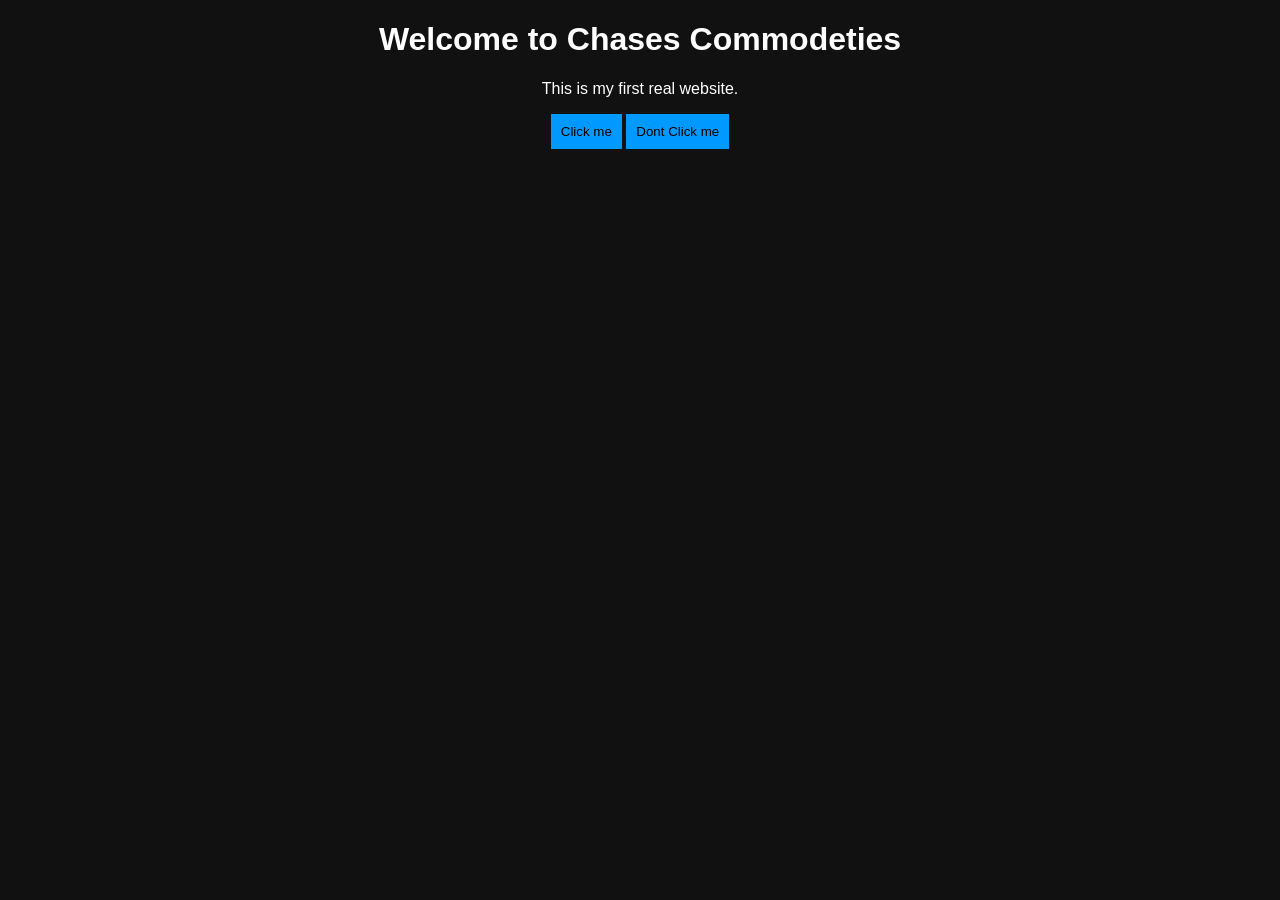
==== index.html @ eac537cf "Add files via upload" ====
<!DOCTYPE html>
<html>
<head>
  <title>My Website</title>
  <link rel="stylesheet" href="style.css">
</head>

<body>
  <h1>Welcome to Chases Commodeties</h1>
  <p>This is my first real website.</p>

  <button onclick="sayHello()">Click me</button>
  <button onclick="sayHelloNo()">Dont Click me</button>

  <script src="script.js"></script>
</body>
</html>
---- style.css ----
body {
  background-color: #111;
  color: white;
  font-family: Arial;
  text-align: center;
}

button {
  padding: 10px;
  background: rgb(0, 153, 255);
  border: none;
  cursor: pointer;
}
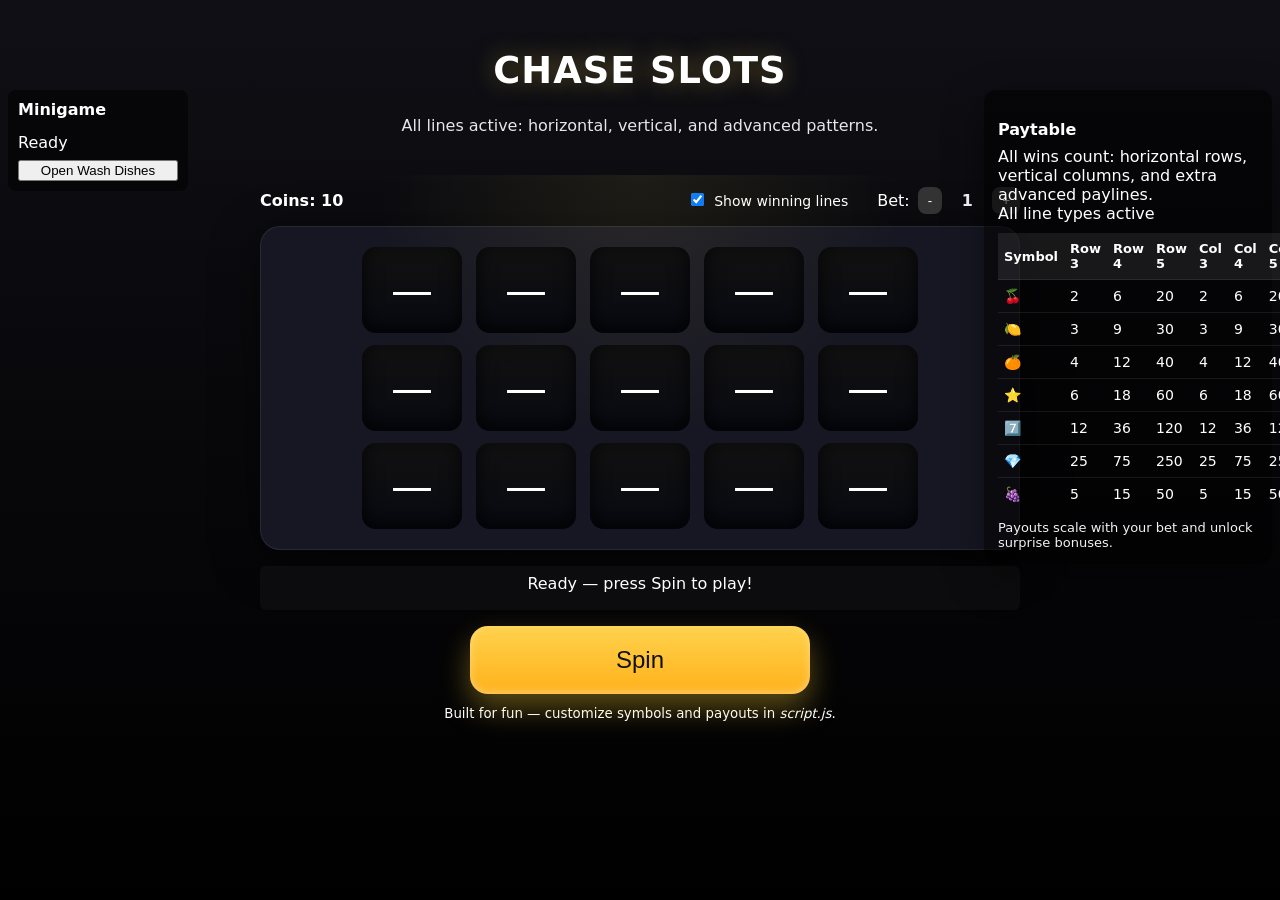
==== commit fc151ea1: "Add files via upload" ====
--- a/index.html
+++ b/index.html
@@ -1,17 +1,108 @@
 <!DOCTYPE html>
 <html>
-<head>
-  <title>My Website</title>
-  <link rel="stylesheet" href="style.css">
-</head>
+  <head>
+    <meta charset="utf-8">
+    <meta name="viewport" content="width=device-width,initial-scale=1">
+    <title>Chase Slots</title>
+    <link rel="stylesheet" href="style.css">
+  </head>
+  <body>
+    <header>
+      <h1>Chase Slots</h1>
+      <p>All lines active: horizontal, vertical, and advanced patterns.</p>
+    </header>
 
-<body>
-  <h1>Welcome to Chases Commodeties</h1>
-  <p>This is my first real website.</p>
+    <!-- Left sidebar: always-available mini-game launcher/panel -->
+    <aside class="sidebar-left" id="sidebarLeft">
+      <div class="mini-panel">
+        <h3>Minigame</h3>
+        <div id="miniStatus">Ready</div>
+        <button id="openMini">Open Wash Dishes</button>
+      </div>
+      <div id="miniGamePanel" class="mini-game-panel hidden">
+        <h4>Wash Dishes</h4>
+        <div class="mini-controls">
+          <div>Time: <span id="miniTimer">0</span>s</div>
+          <div>Washed: <span id="washedCount">0</span></div>
+        </div>
+        <div id="plates" class="plates"></div>
+        <div class="mini-actions">
+          <button id="startMini">Start</button>
+          <button id="closeMiniPanel">Close</button>
+        </div>
+      </div>
+    </aside>
 
-  <button onclick="sayHello()">Click me</button>
-  <button onclick="sayHelloNo()">Dont Click me</button>
+    <main class="slot-wrap">
+      <div class="controls">
+        <div class="coins">Coins: <span id="coins">0</span></div>
+        <div class="options">
+          <label class="showlines"><input id="showLines" type="checkbox" checked> Show winning lines</label>
+          <div class="bet">
+            Bet: <button id="betDown">-</button> <span id="bet">1</span> <button id="betUp">+</button>
+          </div>
+        </div>
+      </div>
 
-  <script src="script.js"></script>
-</body>
+      <div class="slot">
+        <div class="reels" id="reels">
+          <!-- 5 columns x 3 rows -->
+          <div class="col" data-col="0">
+            <div class="cell" data-row="0">—</div>
+            <div class="cell" data-row="1">—</div>
+            <div class="cell" data-row="2">—</div>
+          </div>
+          <div class="col" data-col="1">
+            <div class="cell" data-row="0">—</div>
+            <div class="cell" data-row="1">—</div>
+            <div class="cell" data-row="2">—</div>
+          </div>
+          <div class="col" data-col="2">
+            <div class="cell" data-row="0">—</div>
+            <div class="cell" data-row="1">—</div>
+            <div class="cell" data-row="2">—</div>
+          </div>
+          <div class="col" data-col="3">
+            <div class="cell" data-row="0">—</div>
+            <div class="cell" data-row="1">—</div>
+            <div class="cell" data-row="2">—</div>
+          </div>
+          <div class="col" data-col="4">
+            <div class="cell" data-row="0">—</div>
+            <div class="cell" data-row="1">—</div>
+            <div class="cell" data-row="2">—</div>
+          </div>
+        </div>
+      </div>
+
+      <div class="status">
+        <div id="message">Good luck!</div>
+      </div>
+
+      <div class="bottom-spin">
+        <button id="spinBtn" class="big-spin">Spin</button>
+      </div>
+
+      <div id="minigame" class="minigame hidden">
+        <div class="minigame-msg">Out of coins! Use the Wash Dishes minigame (left) to earn coins.</div>
+        <div><button id="closeMini">Close</button></div>
+      </div>
+    </main>
+
+    <!-- Right-side paytable/menu -->
+    <aside class="paytable" id="paytable">
+      <h3>Paytable</h3>
+      <div id="payRules">Winning rule: horizontal rows, vertical columns, and bonus paylines.</div>
+      <div id="lineInfo">All line types active</div>
+      <table id="payTableGrid">
+        <thead><tr><th>Symbol</th><th>Row 3</th><th>Row 4</th><th>Row 5</th><th>Col 3</th><th>Col 4</th><th>Col 5</th></tr></thead>
+        <tbody></tbody>
+      </table>
+      <div class="legend">Payouts scale with your bet and unlock surprise bonuses.</div>
+    </aside>
+      <small>Built for fun — customize symbols and payouts in <em>script.js</em>.</small>
+    </footer>
+
+    <script src="script.js"></script>
+  </body>
 </html>
--- a/style.css
+++ b/style.css
@@ -1,13 +1,96 @@
-body {
-  background-color: #111;
-  color: white;
-  font-family: Arial;
-  text-align: center;
+:root{
+  --bg:#0f0f15;
+  --panel:#171723;
+  --accent:#57d01f;
+  --danger:#d31010;
 }
+body{
+  margin:0;
+  min-height:100vh;
+  background:linear-gradient(180deg,var(--bg),#000);
+  color:#fff;
+  font-family:system-ui,Segoe UI,Arial;
+  display:flex;
+  flex-direction:column;
+  align-items:center;
+}
+header{padding:24px;text-align:center;position:relative;z-index:10;}
+header h1{font-size:2.3rem;letter-spacing:1px;text-transform:uppercase;text-shadow:0 0 24px rgba(255,215,80,0.35);animation:glow 3s ease-in-out infinite;}
+header p{opacity:.9;margin-top:8px;}
+.slot-wrap{width:100%;max-width:760px;padding:12px;position:relative;}
+.slot-wrap::before{content:'';position:absolute;inset:0;background:radial-gradient(circle at top center, rgba(255,230,90,0.08), transparent 40%);pointer-events:none;}
+.controls{display:flex;justify-content:space-between;align-items:center;margin-bottom:12px}
+.coins{font-weight:700}
+.actions button{margin-left:8px;padding:10px 14px;border-radius:6px;border:none;background:var(--accent);color:#051;cursor:pointer}
+.actions button#spinBtn{background:#ffd24d;color:#111}
+.controls .bet{display:inline-flex;align-items:center;gap:8px;margin-left:12px}
+.bottom-spin{margin-top:16px;text-align:center}
+.big-spin{width:100%;max-width:340px;padding:20px 0;font-size:24px;border-radius:18px;border:none;background:linear-gradient(180deg,#ffd24d,#ffb11a);color:#111;cursor:pointer;box-shadow:0 14px 30px rgba(255,210,50,0.35), inset 0 -2px 8px rgba(255,255,255,0.35);animation:pulse 1.8s ease-in-out infinite;transition:transform .2s, box-shadow .2s;}
+.big-spin:hover{transform:scale(1.02);box-shadow:0 18px 36px rgba(255,210,50,0.4), inset 0 -2px 12px rgba(255,255,255,0.45);}
+.big-spin:active{transform:translateY(2px) scale(0.98);}
+.controls .bet button{padding:6px 10px;border-radius:8px;border:none;background:#333;color:#fff;cursor:pointer;transition:transform .15s, background .15s;}
+.controls .bet button:hover{background:#444;transform:scale(1.05);}
+.controls .bet span{min-width:34px;display:inline-block;text-align:center;font-weight:700}
+.slot{background:var(--panel);border-radius:20px;padding:20px;box-shadow:0 10px 45px rgba(0,0,0,0.55);border:1px solid rgba(255,255,255,0.08);}
+.reels{display:flex;gap:14px;justify-content:center;animation:reel-shake 1.2s ease-in-out both;}
+.col{display:flex;flex-direction:column;gap:12px}
+.cell{width:100px;height:86px;background:linear-gradient(180deg,#111,#090a12);border-radius:14px;display:flex;align-items:center;justify-content:center;font-size:42px;box-shadow:inset 0 -6px 20px rgba(0,0,0,0.8);transition:transform .18s, box-shadow .18s, background .18s;}
+.cell.spinning{transform:translateY(-6px) scale(1.02);opacity:0.9;}
+.status{margin-top:16px;text-align:center}
+#message{padding:8px 10px;background:rgba(255,255,255,0.03);border-radius:6px;min-height:28px}
+/* mini-game */
+.minigame{margin-top:12px;background:rgba(255,255,255,0.02);padding:12px;border-radius:8px}
+.minigame.hidden{display:none}
+.chests{display:flex;gap:8px;justify-content:center;margin:8px 0}
+.chest{padding:10px 16px;border-radius:8px;border:none;background:#ffd27a;cursor:pointer}
+.minigame-msg{font-size:14px;margin-bottom:6px}
+footer{opacity:.7;padding:18px}
 
-button {
-  padding: 10px;
-  background: rgb(0, 153, 255);
-  border: none;
-  cursor: pointer;
-}+button:active{transform:translateY(1px)}
+
+/* Left sidebar mini-game */
+.sidebar-left{position:fixed;left:8px;top:90px;width:160px;background:rgba(0,0,0,0.5);padding:10px;border-radius:8px;color:#fff;z-index:30}
+.sidebar-left h3{margin:0 0 6px 0;font-size:16px}
+.mini-panel{display:flex;flex-direction:column;gap:8px}
+.mini-game-panel{margin-top:10px;background:rgba(255,255,255,0.02);padding:8px;border-radius:6px}
+.mini-game-panel .plates{display:grid;grid-template-columns:repeat(4,32px);gap:6px;justify-content:center}
+.plate{width:32px;height:32px;border-radius:6px;background:#fff8;border:2px solid #fff4;display:flex;align-items:center;justify-content:center;cursor:pointer}
+.plate.washed{background:#9ee7a3}
+.plate.dirty{background:#e8b77a;border-color:#d98a2e}
+.mini-actions{display:flex;gap:6px;justify-content:center;margin-top:8px}
+.mini-actions button{padding:6px 8px;border-radius:6px;border:none;background:#ffd27a}
+.mini-controls{display:flex;justify-content:space-between;font-size:13px;margin-bottom:6px}
+
+/* Paytable (right) */
+.paytable{position:fixed;right:8px;top:90px;width:260px;background:rgba(0,0,0,0.55);padding:14px;border-radius:12px;color:#fff;z-index:25;box-shadow:0 14px 40px rgba(0,0,0,0.4);}
+.paytable table{width:100%;border-collapse:collapse;margin-top:10px;font-size:14px}
+.paytable th{font-size:13px;text-align:left;padding:8px 6px}
+.paytable td{font-size:14px;padding:8px 6px}
+.legend{font-size:13px;opacity:0.95;margin-top:10px}
+.paytable h3{margin-bottom:8px;font-size:1rem;}
+.paytable thead{background:rgba(255,255,255,0.08);border-radius:8px;}
+.paytable tbody tr{border-top:1px solid rgba(255,255,255,0.08);}
+
+.hidden{display:none}
+
+/* Lever on right */
+.lever-right{position:fixed;right:250px;top:140px;width:110px;background:rgba(0,0,0,0.45);padding:8px;border-radius:10px;color:#fff;z-index:40;text-align:center}
+.lever-base{height:40px;background:linear-gradient(180deg,#333,#111);border-radius:6px;margin:6px 0}
+.lever{width:48px;height:48px;border-radius:50%;border:none;background:linear-gradient(180deg,#ffd24d,#ffb11a);font-size:18px;cursor:pointer;box-shadow:0 4px 10px rgba(0,0,0,0.6)}
+.lever:active{transform:translateY(2px) rotate(6deg)}
+.lever-right .on{color:#7cff7c}
+.lever-right #leverState{font-size:12px;margin-top:6px}
+
+/* confetti */
+.confetti-piece{position:fixed;pointer-events:none;z-index:60;width:8px;height:12px;border-radius:2px;opacity:0.95}
+
+/* highlight winning cells */
+.cell.highlight{box-shadow:0 0 22px rgba(255,210,50,0.95), inset 0 -8px 24px rgba(255,180,50,0.45);transform:scale(1.12);animation:flash 0.6s ease-in-out;}
+
+.controls .showlines{margin-right:12px;font-size:14px}
+.controls .showlines input{margin-right:6px}
+
+@keyframes pulse{0%{transform:scale(1);box-shadow:0 14px 30px rgba(255,210,50,0.35);}50%{transform:scale(1.02);box-shadow:0 18px 36px rgba(255,210,50,0.45);}100%{transform:scale(1);box-shadow:0 14px 30px rgba(255,210,50,0.35);}}
+@keyframes flash{0%{transform:scale(1);opacity:1;}50%{transform:scale(1.12);opacity:.98;}100%{transform:scale(1);opacity:1;}}
+@keyframes glow{0%{text-shadow:0 0 14px rgba(255,210,70,0.3);}50%{text-shadow:0 0 32px rgba(255,255,170,0.55);}100%{text-shadow:0 0 14px rgba(255,210,70,0.3);}}
+@keyframes reel-shake{0%,100%{transform:translateX(0);}25%{transform:translateX(-2px);}75%{transform:translateX(2px);}}
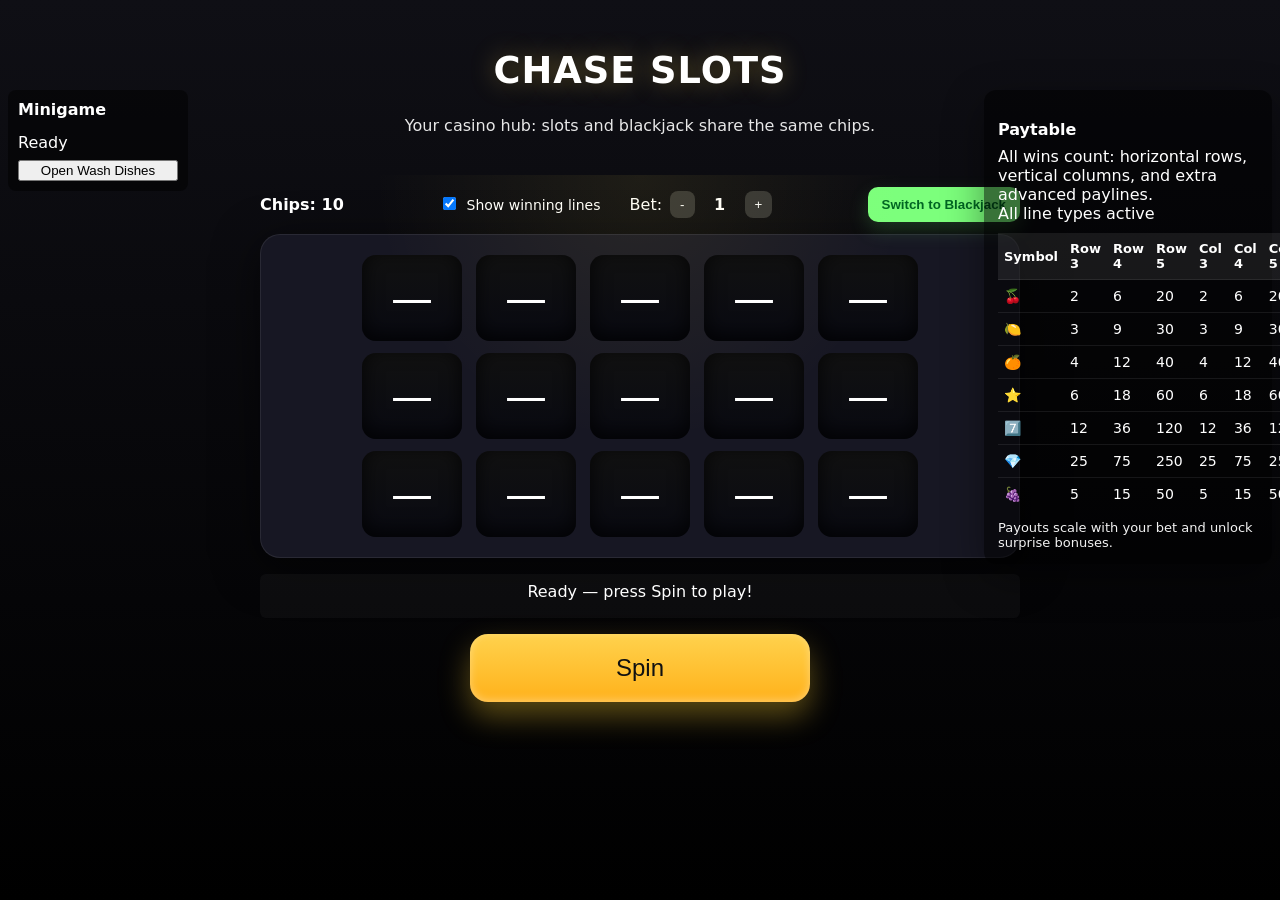
==== commit bf455c4b: "Add files via upload" ====
--- a/index.html
+++ b/index.html
@@ -9,7 +9,7 @@
   <body>
     <header>
       <h1>Chase Slots</h1>
-      <p>All lines active: horizontal, vertical, and advanced patterns.</p>
+      <p>Your casino hub: slots and blackjack share the same chips.</p>
     </header>
 
     <!-- Left sidebar: always-available mini-game launcher/panel -->
@@ -35,12 +35,15 @@
 
     <main class="slot-wrap">
       <div class="controls">
-        <div class="coins">Coins: <span id="coins">0</span></div>
+        <div class="coins">Chips: <span id="coins">0</span></div>
         <div class="options">
           <label class="showlines"><input id="showLines" type="checkbox" checked> Show winning lines</label>
           <div class="bet">
             Bet: <button id="betDown">-</button> <span id="bet">1</span> <button id="betUp">+</button>
           </div>
+        </div>
+        <div class="mode-switch">
+          <button id="modeBtn">Switch to Blackjack</button>
         </div>
       </div>
 
@@ -83,8 +86,24 @@
         <button id="spinBtn" class="big-spin">Spin</button>
       </div>
 
+      <div id="blackjackPanel" class="blackjack hidden">
+        <h3>Blackjack</h3>
+        <div class="bj-info">
+          <div class="hand-label"><strong>Dealer</strong></div>
+          <div id="dealerHand" class="hand-row"></div>
+          <div class="hand-label"><strong>You</strong></div>
+          <div id="playerHand" class="hand-row"></div>
+          <div class="bj-status" id="bjMessage">Use your bet and press Deal.</div>
+        </div>
+        <div class="bj-actions">
+          <button id="dealBtn">Deal</button>
+          <button id="hitBtn" disabled>Hit</button>
+          <button id="standBtn" disabled>Stand</button>
+        </div>
+      </div>
+
       <div id="minigame" class="minigame hidden">
-        <div class="minigame-msg">Out of coins! Use the Wash Dishes minigame (left) to earn coins.</div>
+        <div class="minigame-msg">Out of chips! Use the Wash Dishes minigame (left) to earn chips.</div>
         <div><button id="closeMini">Close</button></div>
       </div>
     </main>
@@ -100,8 +119,7 @@
       </table>
       <div class="legend">Payouts scale with your bet and unlock surprise bonuses.</div>
     </aside>
-      <small>Built for fun — customize symbols and payouts in <em>script.js</em>.</small>
-    </footer>
+    <footer></footer>
 
     <script src="script.js"></script>
   </body>
--- a/style.css
+++ b/style.css
@@ -19,11 +19,13 @@
 header p{opacity:.9;margin-top:8px;}
 .slot-wrap{width:100%;max-width:760px;padding:12px;position:relative;}
 .slot-wrap::before{content:'';position:absolute;inset:0;background:radial-gradient(circle at top center, rgba(255,230,90,0.08), transparent 40%);pointer-events:none;}
-.controls{display:flex;justify-content:space-between;align-items:center;margin-bottom:12px}
+.controls{display:flex;justify-content:space-between;align-items:center;margin-bottom:12px;flex-wrap:wrap;gap:10px}
 .coins{font-weight:700}
 .actions button{margin-left:8px;padding:10px 14px;border-radius:6px;border:none;background:var(--accent);color:#051;cursor:pointer}
 .actions button#spinBtn{background:#ffd24d;color:#111}
 .controls .bet{display:inline-flex;align-items:center;gap:8px;margin-left:12px}
+.mode-switch button{padding:10px 14px;border-radius:10px;border:none;background:#7cff7c;color:#062;cursor:pointer;font-weight:700;box-shadow:0 8px 20px rgba(124,255,124,0.18);transition:transform .2s;}
+.mode-switch button:hover{transform:scale(1.03)}
 .bottom-spin{margin-top:16px;text-align:center}
 .big-spin{width:100%;max-width:340px;padding:20px 0;font-size:24px;border-radius:18px;border:none;background:linear-gradient(180deg,#ffd24d,#ffb11a);color:#111;cursor:pointer;box-shadow:0 14px 30px rgba(255,210,50,0.35), inset 0 -2px 8px rgba(255,255,255,0.35);animation:pulse 1.8s ease-in-out infinite;transition:transform .2s, box-shadow .2s;}
 .big-spin:hover{transform:scale(1.02);box-shadow:0 18px 36px rgba(255,210,50,0.4), inset 0 -2px 12px rgba(255,255,255,0.45);}
@@ -42,6 +44,23 @@
 .minigame{margin-top:12px;background:rgba(255,255,255,0.02);padding:12px;border-radius:8px}
 .minigame.hidden{display:none}
 .chests{display:flex;gap:8px;justify-content:center;margin:8px 0}
+
+.blackjack{margin-top:16px;background:rgba(255,255,255,0.05);padding:16px;border-radius:14px;box-shadow:0 10px 30px rgba(0,0,0,0.35);}
+.blackjack.hidden{display:none}
+.blackjack h3{margin-top:0;font-size:1.1rem;text-align:center}
+.bj-info{display:grid;gap:10px;margin-bottom:12px;font-size:14px}
+.hand-label{font-size:14px;font-weight:700;text-align:center;}
+.hand-row{display:flex;gap:10px;justify-content:center;flex-wrap:wrap}
+.card{width:72px;height:100px;border-radius:16px;background:#fff;color:#111;box-shadow:0 16px 35px rgba(0,0,0,0.22);position:relative;padding:10px;display:flex;flex-direction:column;justify-content:space-between;transform:scale(1);}
+.card.deal{animation:deal 0.5s ease forwards;}
+.card.red{color:#c62828;}
+.card-corner{font-size:14px;font-weight:700;}
+.card-corner.bottom{transform:rotate(180deg);}
+.card-center{font-size:34px;line-height:1;text-align:center;}
+.bj-status{margin-top:8px;padding:12px 14px;border-radius:12px;background:rgba(255,255,255,0.08);}
+.bj-actions{display:flex;gap:10px;justify-content:center;flex-wrap:wrap}
+.bj-actions button{padding:10px 14px;border:none;border-radius:10px;background:#ffd24d;color:#111;cursor:pointer;min-width:80px;}
+.bj-actions button:disabled{opacity:.4;cursor:not-allowed;}
 .chest{padding:10px 16px;border-radius:8px;border:none;background:#ffd27a;cursor:pointer}
 .minigame-msg{font-size:14px;margin-bottom:6px}
 footer{opacity:.7;padding:18px}
@@ -91,6 +110,12 @@
 .controls .showlines input{margin-right:6px}
 
 @keyframes pulse{0%{transform:scale(1);box-shadow:0 14px 30px rgba(255,210,50,0.35);}50%{transform:scale(1.02);box-shadow:0 18px 36px rgba(255,210,50,0.45);}100%{transform:scale(1);box-shadow:0 14px 30px rgba(255,210,50,0.35);}}
+@keyframes deal{0%{opacity:0;transform:translateY(-40px) rotate(-10deg) scale(0.84);}50%{opacity:1;transform:translateY(10px) rotate(5deg) scale(1.02);}100%{opacity:1;transform:translateY(0) rotate(0deg) scale(1);}}
+.outcome-popup{position:fixed;left:50%;top:18%;transform:translateX(-50%) scale(0.8);padding:16px 22px;border-radius:18px;font-size:20px;font-weight:800;letter-spacing:0.04em;z-index:999;opacity:0;pointer-events:none;transition:transform .25s ease, opacity .25s ease, filter .25s ease;filter:blur(2px);}
+.outcome-popup.visible{opacity:1;transform:translateX(-50%) scale(1);filter:blur(0);}
+.outcome-popup.win{background:rgba(60,215,110,0.96);color:#061;box-shadow:0 18px 45px rgba(60,215,110,0.3);}
+.outcome-popup.lose{background:rgba(220,70,70,0.96);color:#ffe7e7;box-shadow:0 18px 45px rgba(220,70,70,0.28);}
+.outcome-popup.neutral{background:rgba(255,205,55,0.96);color:#111;box-shadow:0 18px 45px rgba(255,205,55,0.28);}
 @keyframes flash{0%{transform:scale(1);opacity:1;}50%{transform:scale(1.12);opacity:.98;}100%{transform:scale(1);opacity:1;}}
 @keyframes glow{0%{text-shadow:0 0 14px rgba(255,210,70,0.3);}50%{text-shadow:0 0 32px rgba(255,255,170,0.55);}100%{text-shadow:0 0 14px rgba(255,210,70,0.3);}}
 @keyframes reel-shake{0%,100%{transform:translateX(0);}25%{transform:translateX(-2px);}75%{transform:translateX(2px);}}
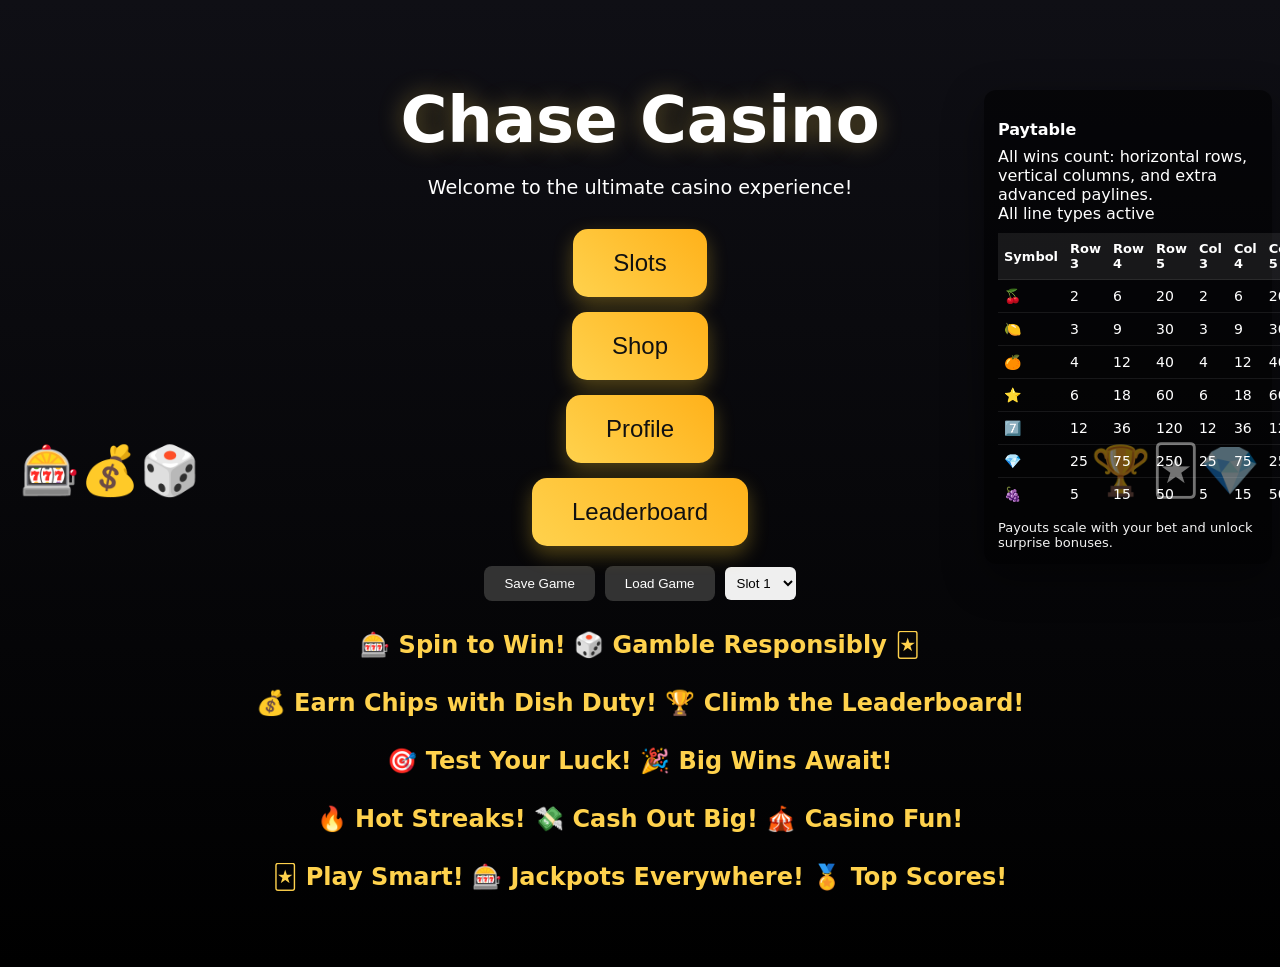
==== commit ffb809ab: "Shop Update!!!!!!!!!! CLick in the index in order to open in your browser ;)" ====
--- a/index.html
+++ b/index.html
@@ -7,118 +7,180 @@
     <link rel="stylesheet" href="style.css">
   </head>
   <body>
-    <header>
-      <h1>Chase Slots</h1>
-      <p>Your casino hub: slots and blackjack share the same chips.</p>
-    </header>
+    <div id="mainMenu" class="main-menu">
+      <div class="menu-decoration left">🎰💰🎲</div>
+      <h1>Chase Casino</h1>
+      <p id="menuComment">Welcome to the ultimate casino experience!</p>
+      <div class="menu-options">
+        <button id="menuSlots">Slots</button>
+        <button id="menuShop">Shop</button>
+        <button id="menuProfile">Profile</button>
+        <button id="menuLeaderboard">Leaderboard</button>
+      </div>
+      <div class="save-load">
+        <button id="saveGame">Save Game</button>
+        <button id="loadGame">Load Game</button>
+        <select id="saveSlot">
+          <option value="1">Slot 1</option>
+          <option value="2">Slot 2</option>
+          <option value="3">Slot 3</option>
+        </select>
+      </div>
+      <div class="menu-decoration right">🏆🃏💎</div>
+      <div class="moving-text">🎰 Spin to Win! 🎲 Gamble Responsibly 🃏</div>
+      <div class="moving-text">💰 Earn Chips with Dish Duty! 🏆 Climb the Leaderboard!</div>
+      <div class="moving-text">🎯 Test Your Luck! 🎉 Big Wins Await!</div>
+      <div class="moving-text">🔥 Hot Streaks! 💸 Cash Out Big! 🎪 Casino Fun!</div>
+      <div class="moving-text">🃏 Play Smart! 🎰 Jackpots Everywhere! 🏅 Top Scores!</div>
+    </div>
 
-    <!-- Left sidebar: always-available mini-game launcher/panel -->
-    <aside class="sidebar-left" id="sidebarLeft">
-      <div class="mini-panel">
-        <h3>Minigame</h3>
-        <div id="miniStatus">Ready</div>
-        <button id="openMini">Open Wash Dishes</button>
-      </div>
-      <div id="miniGamePanel" class="mini-game-panel hidden">
-        <h4>Wash Dishes</h4>
-        <div class="mini-controls">
-          <div>Time: <span id="miniTimer">0</span>s</div>
-          <div>Washed: <span id="washedCount">0</span></div>
+    <div id="gameContainer" class="game-container hidden">
+      <header>
+        <h1>Chase Slots</h1>
+        <p>Your casino hub: slots and blackjack share the same chips.</p>
+        <button id="backToMenu">Back to Menu</button>
+      </header>
+
+      <!-- Left sidebar: always-available mini-game launcher/panel -->
+      <aside class="sidebar-left" id="sidebarLeft">
+        <div class="mini-panel">
+          <h3>Dish Duty</h3>
+          <div id="miniStatus">Ready</div>
+          <button id="openMini">Start Dish Duty</button>
         </div>
-        <div id="plates" class="plates"></div>
-        <div class="mini-actions">
-          <button id="startMini">Start</button>
-          <button id="closeMiniPanel">Close</button>
-        </div>
-      </div>
-    </aside>
-
-    <main class="slot-wrap">
-      <div class="controls">
-        <div class="coins">Chips: <span id="coins">0</span></div>
-        <div class="options">
-          <label class="showlines"><input id="showLines" type="checkbox" checked> Show winning lines</label>
-          <div class="bet">
-            Bet: <button id="betDown">-</button> <span id="bet">1</span> <button id="betUp">+</button>
+        <div id="miniGamePanel" class="mini-game-panel hidden">
+          <h4>Dish Duty</h4>
+          <div class="mini-controls">
+            <div>Time: <span id="miniTimer">30</span>s</div>
+            <div>Washed: <span id="washedCount">0</span></div>
+            <div>Score: <span id="miniScore">0</span></div>
+          </div>
+          <div id="plates" class="plates"></div>
+          <div class="mini-actions">
+            <button id="startMini">Start</button>
+            <button id="closeMiniPanel">Close</button>
           </div>
         </div>
-        <div class="mode-switch">
-          <button id="modeBtn">Switch to Blackjack</button>
-        </div>
-      </div>
+      </aside>
 
-      <div class="slot">
-        <div class="reels" id="reels">
-          <!-- 5 columns x 3 rows -->
-          <div class="col" data-col="0">
-            <div class="cell" data-row="0">—</div>
-            <div class="cell" data-row="1">—</div>
-            <div class="cell" data-row="2">—</div>
-          </div>
-          <div class="col" data-col="1">
-            <div class="cell" data-row="0">—</div>
-            <div class="cell" data-row="1">—</div>
-            <div class="cell" data-row="2">—</div>
-          </div>
-          <div class="col" data-col="2">
-            <div class="cell" data-row="0">—</div>
-            <div class="cell" data-row="1">—</div>
-            <div class="cell" data-row="2">—</div>
-          </div>
-          <div class="col" data-col="3">
-            <div class="cell" data-row="0">—</div>
-            <div class="cell" data-row="1">—</div>
-            <div class="cell" data-row="2">—</div>
-          </div>
-          <div class="col" data-col="4">
-            <div class="cell" data-row="0">—</div>
-            <div class="cell" data-row="1">—</div>
-            <div class="cell" data-row="2">—</div>
+      <main class="slot-wrap">
+        <div class="controls">
+          <div class="coins">Chips: <span id="coins">0</span></div>
+          <div class="options">
+            <label class="showlines"><input id="showLines" type="checkbox" checked> Show winning lines</label>
+            <div class="bet">
+              Bet: <button id="betDown">-</button> <span id="bet">1</span> <button id="betUp">+</button>
+            </div>
           </div>
         </div>
+
+        <div class="slot">
+          <div class="reels" id="reels">
+            <!-- 5 columns x 3 rows -->
+            <div class="col" data-col="0">
+              <div class="cell" data-row="0">—</div>
+              <div class="cell" data-row="1">—</div>
+              <div class="cell" data-row="2">—</div>
+            </div>
+            <div class="col" data-col="1">
+              <div class="cell" data-row="0">—</div>
+              <div class="cell" data-row="1">—</div>
+              <div class="cell" data-row="2">—</div>
+            </div>
+            <div class="col" data-col="2">
+              <div class="cell" data-row="0">—</div>
+              <div class="cell" data-row="1">—</div>
+              <div class="cell" data-row="2">—</div>
+            </div>
+            <div class="col" data-col="3">
+              <div class="cell" data-row="0">—</div>
+              <div class="cell" data-row="1">—</div>
+              <div class="cell" data-row="2">—</div>
+            </div>
+            <div class="col" data-col="4">
+              <div class="cell" data-row="0">—</div>
+              <div class="cell" data-row="1">—</div>
+              <div class="cell" data-row="2">—</div>
+            </div>
+          </div>
+        </div>
+
+        <div class="status">
+          <div id="message">Good luck!</div>
+        </div>
+
+        <div class="bottom-spin">
+          <button id="spinBtn" class="big-spin">Spin</button>
+        </div>
+
+        </div>
+
+        <div id="minigame" class="minigame hidden">
+          <div class="minigame-msg">Out of chips! Use Dish Duty (left) to earn chips.</div>
+          <div><button id="closeMini">Close</button></div>
+        </div>
+      </main>
+
+      <!-- Right-side paytable/menu -->
+      <aside class="paytable" id="paytable">
+        <h3>Paytable</h3>
+        <div id="payRules">Winning rule: horizontal rows, vertical columns, and bonus paylines.</div>
+        <div id="lineInfo">All line types active</div>
+        <table id="payTableGrid">
+          <thead><tr><th>Symbol</th><th>Row 3</th><th>Row 4</th><th>Row 5</th><th>Col 3</th><th>Col 4</th><th>Col 5</th></tr></thead>
+          <tbody></tbody>
+        </table>
+        <div class="legend">Payouts scale with your bet and unlock surprise bonuses.</div>
+      </aside>
+    </div>
+
+    <!-- Shop -->
+    <div id="shopPanel" class="shop hidden">
+      <h2>Shop</h2>
+      <div class="shop-coins">Chips: <span id="shopCoins">0</span></div>
+      <p>Buy backgrounds and themes with your chips!</p>
+      <div class="shop-items">
+        <div class="shop-item" data-item="bg1" data-cost="10"><div class="item-preview" style="background: linear-gradient(45deg, #ff6b6b, #4ecdc4);"></div><h4>Neon Glow</h4><p>10 chips</p><button>Buy</button></div>
+        <div class="shop-item" data-item="bg2" data-cost="15"><div class="item-preview" style="background: linear-gradient(45deg, #667eea, #764ba2);"></div><h4>Purple Dream</h4><p>15 chips</p><button>Buy</button></div>
+        <div class="shop-item" data-item="bg3" data-cost="20"><div class="item-preview" style="background: linear-gradient(45deg, #f093fb, #f5576c);"></div><h4>Pink Sunset</h4><p>20 chips</p><button>Buy</button></div>
+        <div class="shop-item" data-item="bg4" data-cost="25"><div class="item-preview" style="background: linear-gradient(45deg, #4facfe, #00f2fe);"></div><h4>Ocean Blue</h4><p>25 chips</p><button>Buy</button></div>
+        <div class="shop-item" data-item="bg5" data-cost="30"><div class="item-preview" style="background: linear-gradient(45deg, #43e97b, #38f9d7);"></div><h4>Forest Green</h4><p>30 chips</p><button>Buy</button></div>
+        <div class="shop-item" data-item="theme1" data-cost="60"><div class="item-preview" style="background: #000; color: #ffd700;">Gold Theme</div><h4>Golden Casino</h4><p>60 chips</p><button>Buy</button></div>
+        <div class="shop-item" data-item="theme2" data-cost="65"><div class="item-preview" style="background: #222; color: #ff4500;">Red Hot</div><h4>Fiery Red</h4><p>65 chips</p><button>Buy</button></div>
+        <div class="shop-item" data-item="theme3" data-cost="70"><div class="item-preview" style="background: #07170b; color: #39ff14;">Matrix</div><h4>Matrix Green</h4><p>70 chips</p><button>Buy</button></div>
+        <div class="shop-item" data-item="bg6" data-cost="12"><div class="item-preview" style="background: linear-gradient(45deg, #ff9a9e, #fecfef);"></div><h4>Rose Petal</h4><p>12 chips</p><button>Buy</button></div>
+        <div class="shop-item" data-item="bg7" data-cost="18"><div class="item-preview" style="background: linear-gradient(45deg, #a8edea, #fed6e3);"></div><h4>Pastel Waves</h4><p>18 chips</p><button>Buy</button></div>
+        <div class="shop-item" data-item="bg8" data-cost="22"><div class="item-preview" style="background: linear-gradient(45deg, #d299c2, #fef9d7);"></div><h4>Lavender Bliss</h4><p>22 chips</p><button>Buy</button></div>
+        <div class="shop-item" data-item="bg9" data-cost="28"><div class="item-preview" style="background: linear-gradient(45deg, #667eea, #764ba2);"></div><h4>Deep Purple</h4><p>28 chips</p><button>Buy</button></div>
+        <div class="shop-item" data-item="bg10" data-cost="32"><div class="item-preview" style="background: linear-gradient(45deg, #f093fb, #f5576c);"></div><h4>Hot Pink</h4><p>32 chips</p><button>Buy</button></div>
+        <div class="shop-item" data-item="theme4" data-cost="75"><div class="item-preview" style="background: #000; color: #fff;">Classic Black</div><h4>Midnight</h4><p>75 chips</p><button>Buy</button></div>
+        <div class="shop-item" data-item="theme5" data-cost="80"><div class="item-preview" style="background: #fff; color: #000;">Light Mode</div><h4>Daylight</h4><p>80 chips</p><button>Buy</button></div>
+        <div class="shop-item" data-item="bg11" data-cost="14"><div class="item-preview" style="background: linear-gradient(45deg, #ffecd2, #fcb69f);"></div><h4>Peach Fuzz</h4><p>14 chips</p><button>Buy</button></div>
+        <div class="shop-item" data-item="bg12" data-cost="16"><div class="item-preview" style="background: linear-gradient(45deg, #a8c0ff, #3f2b96);"></div><h4>Blue Lagoon</h4><p>16 chips</p><button>Buy</button></div>
+        <div class="shop-item" data-item="bg13" data-cost="24"><div class="item-preview" style="background: linear-gradient(45deg, #ff9a9e, #fecfef, #ffecd2);"></div><h4>Triple Tone</h4><p>24 chips</p><button>Buy</button></div>
+        <div class="shop-item" data-item="bg14" data-cost="26"><div class="item-preview" style="background: linear-gradient(45deg, #667eea, #764ba2, #f093fb);"></div><h4>Rainbow Mix</h4><p>26 chips</p><button>Buy</button></div>
+        <div class="shop-item" data-item="theme6" data-cost="85"><div class="item-preview" style="background: #ffd700; color: #000;">Luxury Gold</div><h4>Premium Gold</h4><p>85 chips</p><button>Buy</button></div>
+        <div class="shop-item" data-item="theme7" data-cost="90"><div class="item-preview" style="background: #081a2d; color: #4dd2ff;">Neon Wave</div><h4>Neon Wave</h4><p>90 chips</p><button>Buy</button></div>
+        <div class="shop-item" data-item="theme8" data-cost="95"><div class="item-preview" style="background: #f4f0e6; color: #2b2b2b;">Ivory Luxe</div><h4>Ivory Luxe</h4><p>95 chips</p><button>Buy</button></div>
+        <div class="shop-item" data-item="theme9" data-cost="100"><div class="item-preview" style="background: #141026; color: #ff9bff;">Cosmic Glow</div><h4>Cosmic Glow</h4><p>100 chips</p><button>Buy</button></div>
       </div>
+      <button id="closeShop">Close Shop</button>
+    </div>
 
-      <div class="status">
-        <div id="message">Good luck!</div>
-      </div>
+    <!-- Profile -->
+    <div id="profilePanel" class="profile hidden">
+      <h2>Your Profile</h2>
+      <div id="profileStats"></div>
+      <button id="closeProfile">Back to Menu</button>
+    </div>
 
-      <div class="bottom-spin">
-        <button id="spinBtn" class="big-spin">Spin</button>
-      </div>
+    <!-- Leaderboard -->
+    <div id="leaderboardPanel" class="leaderboard hidden">
+      <h2>Leaderboard</h2>
+      <div id="leaderboardList"></div>
+      <button id="closeLeaderboard">Back to Menu</button>
+    </div>
 
-      <div id="blackjackPanel" class="blackjack hidden">
-        <h3>Blackjack</h3>
-        <div class="bj-info">
-          <div class="hand-label"><strong>Dealer</strong></div>
-          <div id="dealerHand" class="hand-row"></div>
-          <div class="hand-label"><strong>You</strong></div>
-          <div id="playerHand" class="hand-row"></div>
-          <div class="bj-status" id="bjMessage">Use your bet and press Deal.</div>
-        </div>
-        <div class="bj-actions">
-          <button id="dealBtn">Deal</button>
-          <button id="hitBtn" disabled>Hit</button>
-          <button id="standBtn" disabled>Stand</button>
-        </div>
-      </div>
-
-      <div id="minigame" class="minigame hidden">
-        <div class="minigame-msg">Out of chips! Use the Wash Dishes minigame (left) to earn chips.</div>
-        <div><button id="closeMini">Close</button></div>
-      </div>
-    </main>
-
-    <!-- Right-side paytable/menu -->
-    <aside class="paytable" id="paytable">
-      <h3>Paytable</h3>
-      <div id="payRules">Winning rule: horizontal rows, vertical columns, and bonus paylines.</div>
-      <div id="lineInfo">All line types active</div>
-      <table id="payTableGrid">
-        <thead><tr><th>Symbol</th><th>Row 3</th><th>Row 4</th><th>Row 5</th><th>Col 3</th><th>Col 4</th><th>Col 5</th></tr></thead>
-        <tbody></tbody>
-      </table>
-      <div class="legend">Payouts scale with your bet and unlock surprise bonuses.</div>
-    </aside>
     <footer></footer>
 
     <script src="script.js"></script>
--- a/style.css
+++ b/style.css
@@ -2,21 +2,114 @@
   --bg:#0f0f15;
   --panel:#171723;
   --accent:#57d01f;
+  --text:#fff;
+  --button-text:#111;
   --danger:#d31010;
 }
 body{
   margin:0;
   min-height:100vh;
   background:linear-gradient(180deg,var(--bg),#000);
-  color:#fff;
+  color:var(--text);
   font-family:system-ui,Segoe UI,Arial;
   display:flex;
   flex-direction:column;
   align-items:center;
 }
+.main-menu p{color:var(--text);}
+.menu-options button{color:var(--button-text);}
+.save-load button{color:var(--button-text);}
+.actions button{color:var(--button-text);}
+.mode-switch button{color:var(--button-text);}
+.controls .bet button{color:var(--button-text);}
+.paytable, .shop, .shop-item, .profile, .leaderboard, .mini-panel, .mini-game-panel, .minigame, .sidebar-left{color:var(--text);}
+.shop-item button{color:var(--button-text);}
+#backToMenu{color:var(--button-text);}
+.main-menu{
+  text-align:center;
+  padding:40px;
+  animation:fadeIn 1s ease-in;
+}
+.main-menu h1{
+  font-size:4rem;
+  margin-bottom:10px;
+  text-shadow:0 0 24px rgba(255,215,80,0.35);
+  animation: glow 3s ease-in-out infinite, slideIn 1s ease-out;
+}
+.main-menu p{
+  margin-bottom:30px;
+  font-size:1.2rem;
+  animation:fadeIn 2s ease-in 0.5s both;
+}
+.menu-decoration{
+  font-size:3rem;
+  margin:20px 0;
+  animation:bounce 2s ease-in-out infinite;
+}
+.menu-decoration.left{
+  position:absolute;
+  left:20px;
+  top:50%;
+  transform:translateY(-50%);
+}
+.menu-decoration.right{
+  position:absolute;
+  right:20px;
+  top:50%;
+  transform:translateY(-50%);
+}
+@keyframes bounce{
+  0%,20%,50%,80%,100%{transform:translateY(0);}
+  40%{transform:translateY(-10px);}
+  60%{transform:translateY(-5px);}
+}
+.menu-options{
+  display:flex;
+  flex-direction:column;
+  gap:15px;
+  align-items:center;
+  animation:fadeIn 2s ease-in 1s both;
+}
+.menu-options button{
+  padding:20px 40px;
+  border-radius:15px;
+  border:none;
+  background:linear-gradient(45deg,#ffd24d,#ffb11a);
+  color:#111;
+  font-size:24px;
+  cursor:pointer;
+  box-shadow:0 8px 20px rgba(255,210,50,0.3);
+  transition:transform 0.3s, box-shadow 0.3s;
+  animation:pulse 2s ease-in-out infinite;
+}
+.menu-options button:hover{
+  transform:scale(1.1);
+  box-shadow:0 12px 30px rgba(255,210,50,0.5);
+}
+.save-load{margin-top:20px;display:flex;gap:10px;justify-content:center;align-items:center;}
+.save-load button{padding:10px 20px;border-radius:8px;border:none;background:#333;color:#fff;cursor:pointer;transition:transform 0.2s;}
+.save-load button:hover{transform:scale(1.05);}
+.save-load select{padding:8px;border-radius:6px;border:none;}
+@keyframes fadeIn{from{opacity:0;transform:translateY(20px);}to{opacity:1;transform:translateY(0);}}
+@keyframes slideIn{from{transform:translateX(-100px);}to{transform:translateX(0);}}
+@keyframes pulse{0%,100%{transform:scale(1);}50%{transform:scale(1.05);}}
+.moving-text{
+  margin-top:30px;
+  font-size:1.5rem;
+  font-weight:bold;
+  color:#ffd24d;
+  animation:marquee 10s linear infinite;
+  white-space:nowrap;
+  overflow:hidden;
+}
+@keyframes marquee{0%{transform:translateX(100%);}100%{transform:translateX(-100%);}}
+.game-container{display:flex;flex-direction:column;}
 header{padding:24px;text-align:center;position:relative;z-index:10;}
 header h1{font-size:2.3rem;letter-spacing:1px;text-transform:uppercase;text-shadow:0 0 24px rgba(255,215,80,0.35);animation:glow 3s ease-in-out infinite;}
 header p{opacity:.9;margin-top:8px;}
+header button{position:absolute;top:10px;right:10px;padding:10px 20px;border-radius:10px;border:none;background:linear-gradient(45deg,#ff6b6b,#ee5a52);color:#fff;font-weight:bold;cursor:pointer;box-shadow:0 4px 10px rgba(255,107,107,0.3);transition:transform 0.2s;}
+header button:hover{transform:scale(1.05);}
+#backToMenu{position:absolute;top:10px;left:10px;padding:10px 15px;border-radius:8px;border:none;background:#333;color:#fff;cursor:pointer;}
 .slot-wrap{width:100%;max-width:760px;padding:12px;position:relative;}
 .slot-wrap::before{content:'';position:absolute;inset:0;background:radial-gradient(circle at top center, rgba(255,230,90,0.08), transparent 40%);pointer-events:none;}
 .controls{display:flex;justify-content:space-between;align-items:center;margin-bottom:12px;flex-wrap:wrap;gap:10px}
@@ -24,7 +117,7 @@
 .actions button{margin-left:8px;padding:10px 14px;border-radius:6px;border:none;background:var(--accent);color:#051;cursor:pointer}
 .actions button#spinBtn{background:#ffd24d;color:#111}
 .controls .bet{display:inline-flex;align-items:center;gap:8px;margin-left:12px}
-.mode-switch button{padding:10px 14px;border-radius:10px;border:none;background:#7cff7c;color:#062;cursor:pointer;font-weight:700;box-shadow:0 8px 20px rgba(124,255,124,0.18);transition:transform .2s;}
+.mode-switch button{padding:10px 14px;border-radius:10px;border:none;background:linear-gradient(45deg,#ffd24d,#ffb11a);color:#111;cursor:pointer;font-weight:700;box-shadow:0 8px 20px rgba(255,210,77,0.3);transition:transform .2s;}
 .mode-switch button:hover{transform:scale(1.03)}
 .bottom-spin{margin-top:16px;text-align:center}
 .big-spin{width:100%;max-width:340px;padding:20px 0;font-size:24px;border-radius:18px;border:none;background:linear-gradient(180deg,#ffd24d,#ffb11a);color:#111;cursor:pointer;box-shadow:0 14px 30px rgba(255,210,50,0.35), inset 0 -2px 8px rgba(255,255,255,0.35);animation:pulse 1.8s ease-in-out infinite;transition:transform .2s, box-shadow .2s;}
@@ -33,7 +126,7 @@
 .controls .bet button{padding:6px 10px;border-radius:8px;border:none;background:#333;color:#fff;cursor:pointer;transition:transform .15s, background .15s;}
 .controls .bet button:hover{background:#444;transform:scale(1.05);}
 .controls .bet span{min-width:34px;display:inline-block;text-align:center;font-weight:700}
-.slot{background:var(--panel);border-radius:20px;padding:20px;box-shadow:0 10px 45px rgba(0,0,0,0.55);border:1px solid rgba(255,255,255,0.08);}
+.slot{background:var(--panel);border-radius:20px;padding:20px;box-shadow:0 10px 45px rgba(0,0,0,0.55);border:1px solid rgba(255,255,255,0.08);transition:box-shadow 0.3s;}
 .reels{display:flex;gap:14px;justify-content:center;animation:reel-shake 1.2s ease-in-out both;}
 .col{display:flex;flex-direction:column;gap:12px}
 .cell{width:100px;height:86px;background:linear-gradient(180deg,#111,#090a12);border-radius:14px;display:flex;align-items:center;justify-content:center;font-size:42px;box-shadow:inset 0 -6px 20px rgba(0,0,0,0.8);transition:transform .18s, box-shadow .18s, background .18s;}
@@ -45,15 +138,15 @@
 .minigame.hidden{display:none}
 .chests{display:flex;gap:8px;justify-content:center;margin:8px 0}
 
-.blackjack{margin-top:16px;background:rgba(255,255,255,0.05);padding:16px;border-radius:14px;box-shadow:0 10px 30px rgba(0,0,0,0.35);}
+.blackjack{margin-top:16px;background:rgba(255,255,255,0.05);padding:16px;border-radius:14px;box-shadow:0 10px 30px rgba(0,0,0,0.35);transition:transform 0.3s;}
 .blackjack.hidden{display:none}
 .blackjack h3{margin-top:0;font-size:1.1rem;text-align:center}
 .bj-info{display:grid;gap:10px;margin-bottom:12px;font-size:14px}
 .hand-label{font-size:14px;font-weight:700;text-align:center;}
 .hand-row{display:flex;gap:10px;justify-content:center;flex-wrap:wrap}
-.card{width:72px;height:100px;border-radius:16px;background:#fff;color:#111;box-shadow:0 16px 35px rgba(0,0,0,0.22);position:relative;padding:10px;display:flex;flex-direction:column;justify-content:space-between;transform:scale(1);}
+.card{width:72px;height:100px;border-radius:16px;background:#fff;color:#111;box-shadow:0 16px 35px rgba(0,0,0,0.22);position:relative;padding:10px;display:flex;flex-direction:column;justify-content:space-between;transform:scale(1);transition:transform 0.3s;}
 .card.deal{animation:deal 0.5s ease forwards;}
-.card.red{color:#c62828;}
+.card:hover{transform:scale(1.05);}
 .card-corner{font-size:14px;font-weight:700;}
 .card-corner.bottom{transform:rotate(180deg);}
 .card-center{font-size:34px;line-height:1;text-align:center;}
@@ -65,6 +158,46 @@
 .minigame-msg{font-size:14px;margin-bottom:6px}
 footer{opacity:.7;padding:18px}
 
+.roulette{margin-top:16px;background:rgba(255,255,255,0.05);padding:16px;border-radius:14px;box-shadow:0 10px 30px rgba(0,0,0,0.35);}
+.roulette.hidden{display:none}
+.roulette h3{margin-top:0;font-size:1.1rem;text-align:center}
+.roulette-wheel{text-align:center;margin:20px 0;}
+.wheel{width:120px;height:120px;border-radius:50%;background:conic-gradient(from 0deg, red 0deg 180deg, black 180deg 360deg);display:flex;align-items:center;justify-content:center;font-size:24px;font-weight:bold;color:#fff;margin:0 auto;border:4px solid #ffd24d;transition:transform 0.1s;}
+.wheel.spinning{animation:spin 2s ease-out;}
+@keyframes spin{0%{transform:rotate(0deg);}100%{transform:rotate(720deg);}}
+.roulette-bets{display:flex;flex-direction:column;gap:10px;align-items:center;}
+.roulette-bets select, .roulette-bets input{padding:8px;border-radius:6px;border:none;background:#fff;color:#111;}
+.roulette-bets button{padding:10px 20px;border-radius:10px;border:none;background:linear-gradient(45deg,#ffd24d,#ffb11a);color:#111;font-weight:bold;cursor:pointer;box-shadow:0 4px 10px rgba(255,210,77,0.3);transition:transform 0.2s;}
+.roulette-bets button:hover{transform:scale(1.05);}
+.number-bet{display:none;}
+
+.shop{position:fixed;top:0;left:0;width:100%;height:100%;background:rgba(0,0,0,0.9);z-index:1000;display:flex;flex-direction:column;align-items:center;justify-content:center;padding:20px;}
+.shop.hidden{display:none}
+.shop h2{font-size:2rem;margin-bottom:10px;}
+.shop-coins{font-size:1rem;font-weight:700;margin-bottom:10px;}
+.shop-items{display:grid;grid-template-columns:repeat(auto-fit,minmax(200px,1fr));gap:20px;max-width:800px;width:100%;margin:20px 0;max-height:60vh;overflow-y:auto;padding:10px;border-radius:10px;background:rgba(255,255,255,0.05);}
+.shop-item{background:#222;padding:15px;border-radius:10px;text-align:center;}
+.shop-item img{width:100%;height:120px;object-fit:cover;border-radius:8px;margin-bottom:10px;}
+.shop-item h4{margin:0 0 5px 0;}
+.shop-item p{margin:0 0 10px 0;}
+.shop-item button{padding:8px 12px;border-radius:6px;border:none;background:#ffd24d;color:#111;cursor:pointer;}
+.item-preview{width:100%;height:80px;border-radius:8px;margin-bottom:10px;display:flex;align-items:center;justify-content:center;font-weight:bold;}
+#closeShop{position:absolute;top:20px;right:20px;padding:10px 15px;border-radius:8px;border:none;background:#333;color:#fff;cursor:pointer;}
+
+.profile{position:fixed;top:0;left:0;width:100%;height:100%;background:rgba(0,0,0,0.9);z-index:1000;display:flex;flex-direction:column;align-items:center;justify-content:center;padding:20px;}
+.profile.hidden{display:none}
+.profile h2{font-size:2rem;margin-bottom:10px;}
+#profileStats{text-align:left;background:rgba(255,255,255,0.05);padding:20px;border-radius:10px;}
+#closeProfile{position:absolute;top:20px;right:20px;padding:10px 15px;border-radius:8px;border:none;background:#333;color:#fff;cursor:pointer;}
+
+.leaderboard{position:fixed;top:0;left:0;width:100%;height:100%;background:rgba(0,0,0,0.9);z-index:1000;display:flex;flex-direction:column;align-items:center;justify-content:center;padding:20px;}
+.leaderboard.hidden{display:none}
+.leaderboard h2{font-size:2rem;margin-bottom:10px;}
+#leaderboardList{text-align:left;background:rgba(255,255,255,0.05);padding:20px;border-radius:10px;max-height:60vh;overflow-y:auto;}
+#closeLeaderboard{position:absolute;top:20px;right:20px;padding:10px 15px;border-radius:8px;border:none;background:#333;color:#fff;cursor:pointer;}
+
+.craps-bets{display:flex;flex-direction:column;gap:10px;align-items:center;}
+.craps-bets select, .craps-bets input{padding:8px;border-radius:6px;border:none;}
 button:active{transform:translateY(1px)}
 
 /* Left sidebar mini-game */
@@ -73,11 +206,15 @@
 .mini-panel{display:flex;flex-direction:column;gap:8px}
 .mini-game-panel{margin-top:10px;background:rgba(255,255,255,0.02);padding:8px;border-radius:6px}
 .mini-game-panel .plates{display:grid;grid-template-columns:repeat(4,32px);gap:6px;justify-content:center}
-.plate{width:32px;height:32px;border-radius:6px;background:#fff8;border:2px solid #fff4;display:flex;align-items:center;justify-content:center;cursor:pointer}
-.plate.washed{background:#9ee7a3}
-.plate.dirty{background:#e8b77a;border-color:#d98a2e}
+.plate{width:32px;height:32px;border-radius:6px;background:#fff8;border:2px solid #fff4;display:flex;align-items:center;justify-content:center;cursor:pointer;font-size:20px;transition:transform 0.2s, background 0.2s;}
+.plate:hover{transform:scale(1.1);}
+.plate.washed{background:#9ee7a3;border-color:#4caf50;}
+.plate.dirty{background:#e8b77a;border-color:#d98a2e;}
+.plate.super-dirty{background:#e57373;border-color:#f44336;}
+.plate.golden{background:#ffd54f;border-color:#ff9800;}
 .mini-actions{display:flex;gap:6px;justify-content:center;margin-top:8px}
-.mini-actions button{padding:6px 8px;border-radius:6px;border:none;background:#ffd27a}
+.mini-actions button{padding:6px 8px;border-radius:6px;border:none;background:#ffd27a;cursor:pointer;transition:transform 0.2s;}
+.mini-actions button:hover{transform:scale(1.05);}
 .mini-controls{display:flex;justify-content:space-between;font-size:13px;margin-bottom:6px}
 
 /* Paytable (right) */
@@ -119,3 +256,93 @@
 @keyframes flash{0%{transform:scale(1);opacity:1;}50%{transform:scale(1.12);opacity:.98;}100%{transform:scale(1);opacity:1;}}
 @keyframes glow{0%{text-shadow:0 0 14px rgba(255,210,70,0.3);}50%{text-shadow:0 0 32px rgba(255,255,170,0.55);}100%{text-shadow:0 0 14px rgba(255,210,70,0.3);}}
 @keyframes reel-shake{0%,100%{transform:translateX(0);}25%{transform:translateX(-2px);}75%{transform:translateX(2px);}}
+
+@media (max-width: 768px) {
+  body {
+    padding: 10px;
+  }
+  header {
+    padding: 12px;
+  }
+  header h1 {
+    font-size: 1.8rem;
+  }
+  .slot-wrap {
+    max-width: 100%;
+    padding: 8px;
+  }
+  .controls {
+    flex-direction: column;
+    align-items: stretch;
+    gap: 8px;
+  }
+  .controls .bet {
+    margin-left: 0;
+    justify-content: center;
+  }
+  .slot {
+    padding: 12px;
+  }
+  .reels {
+    gap: 8px;
+  }
+  .col {
+    gap: 8px;
+  }
+  .cell {
+    width: 60px;
+    height: 52px;
+    font-size: 28px;
+  }
+  .big-spin {
+    font-size: 18px;
+    padding: 16px 0;
+  }
+  .sidebar-left {
+    position: static;
+    width: 100%;
+    margin-bottom: 16px;
+    order: -1;
+  }
+  .paytable {
+    position: static;
+    width: 100%;
+    margin-top: 16px;
+    order: 1;
+  }
+  .lever-right {
+    display: none;
+  }
+  .blackjack .hand-row {
+    flex-direction: column;
+    align-items: center;
+  }
+  .card {
+    width: 60px;
+    height: 84px;
+    font-size: 12px;
+  }
+  .card-center {
+    font-size: 28px;
+  }
+  .bj-actions {
+    flex-direction: column;
+    align-items: center;
+  }
+  .bj-actions button {
+    min-width: 120px;
+  }
+  .mini-game-panel .plates {
+    grid-template-columns: repeat(6, 28px);
+  }
+  .plate {
+    width: 28px;
+    height: 28px;
+  }
+  .paytable table {
+    font-size: 12px;
+  }
+  .paytable th, .paytable td {
+    padding: 4px 3px;
+  }
+}
